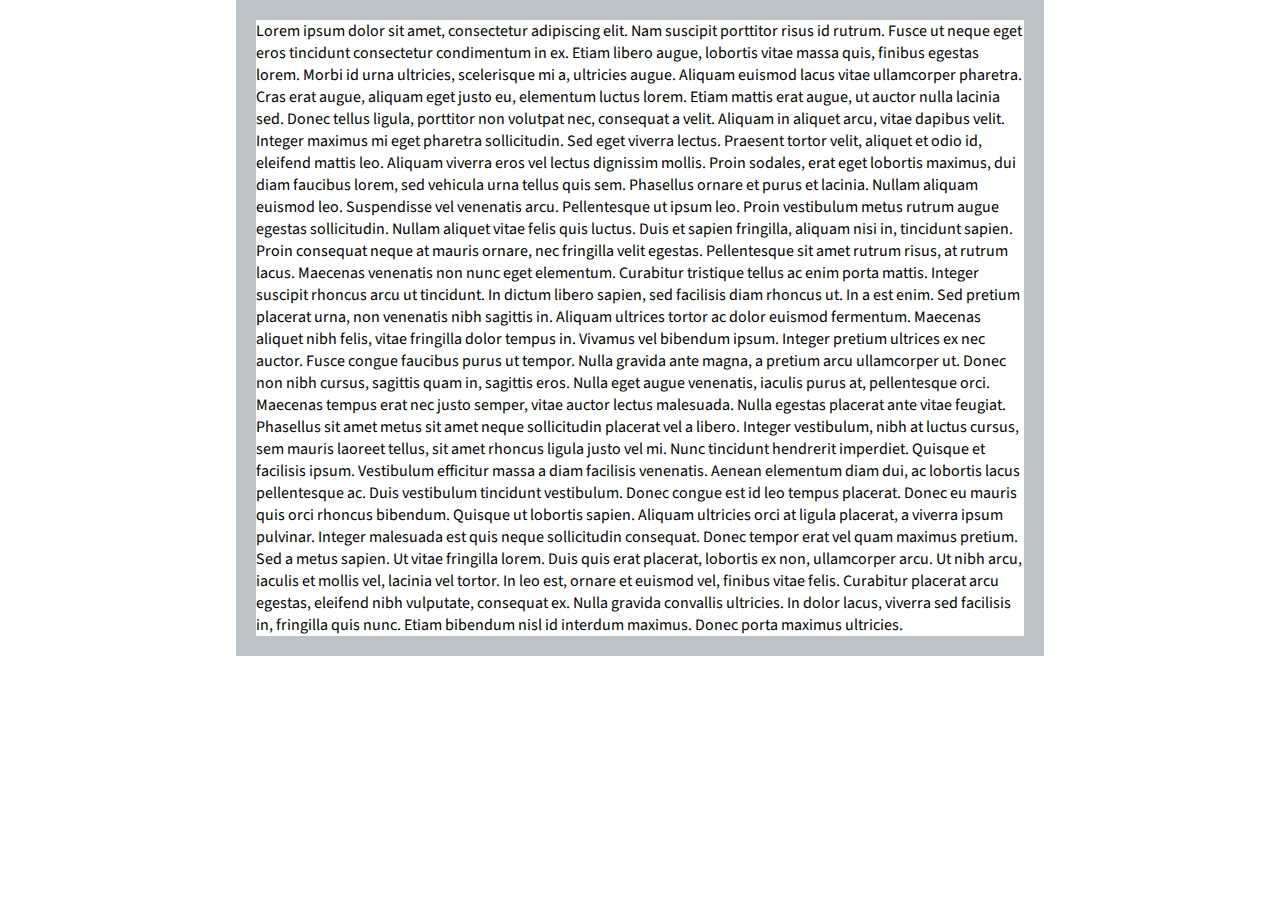
==== blog/index.html @ e720aae1 "Basic initial styling." ====
<!DOCTYPE html>
<html lang="en">

<head>

	<meta charset="utf-8">
	<meta http-equiv="X-UA-Compatible" content="IE=edge">
	<meta name="viewport" content="width=device-width, initial-scale=1">
	<!-- The above 3 meta tags *must* come first in the head; any other head content must come *after* these tags -->

	<title>Blog CSS Replication</title>

	<!-- CSS -->
	<link rel="stylesheet" type="text/css" href="style.css">

	<!-- Google Fonts -->
	<link href="https://fonts.googleapis.com/css?family=Source+Sans+Pro:400,600,700,900" rel="stylesheet">

</head>

<body>

<!-- Border -->
<!-- Date (all caps, letter-spacing) -->
<!-- h2: This is my first article -->
<!-- Three paragraphs of text. First paragraph has border left, gray. -->
<!-- <hr> (horizontal rule) between each post. Look up "hr styles." -->

Lorem ipsum dolor sit amet, consectetur adipiscing elit. Nam suscipit porttitor risus id rutrum. Fusce ut neque eget eros tincidunt consectetur condimentum in ex. Etiam libero augue, lobortis vitae massa quis, finibus egestas lorem. Morbi id urna ultricies, scelerisque mi a, ultricies augue. Aliquam euismod lacus vitae ullamcorper pharetra. Cras erat augue, aliquam eget justo eu, elementum luctus lorem. Etiam mattis erat augue, ut auctor nulla lacinia sed. Donec tellus ligula, porttitor non volutpat nec, consequat a velit. Aliquam in aliquet arcu, vitae dapibus velit. Integer maximus mi eget pharetra sollicitudin.

Sed eget viverra lectus. Praesent tortor velit, aliquet et odio id, eleifend mattis leo. Aliquam viverra eros vel lectus dignissim mollis. Proin sodales, erat eget lobortis maximus, dui diam faucibus lorem, sed vehicula urna tellus quis sem. Phasellus ornare et purus et lacinia. Nullam aliquam euismod leo. Suspendisse vel venenatis arcu. Pellentesque ut ipsum leo. Proin vestibulum metus rutrum augue egestas sollicitudin.

Nullam aliquet vitae felis quis luctus. Duis et sapien fringilla, aliquam nisi in, tincidunt sapien. Proin consequat neque at mauris ornare, nec fringilla velit egestas. Pellentesque sit amet rutrum risus, at rutrum lacus. Maecenas venenatis non nunc eget elementum. Curabitur tristique tellus ac enim porta mattis. Integer suscipit rhoncus arcu ut tincidunt. In dictum libero sapien, sed facilisis diam rhoncus ut. In a est enim.




Sed pretium placerat urna, non venenatis nibh sagittis in. Aliquam ultrices tortor ac dolor euismod fermentum. Maecenas aliquet nibh felis, vitae fringilla dolor tempus in. Vivamus vel bibendum ipsum. Integer pretium ultrices ex nec auctor. Fusce congue faucibus purus ut tempor. Nulla gravida ante magna, a pretium arcu ullamcorper ut. Donec non nibh cursus, sagittis quam in, sagittis eros. Nulla eget augue venenatis, iaculis purus at, pellentesque orci. Maecenas tempus erat nec justo semper, vitae auctor lectus malesuada. Nulla egestas placerat ante vitae feugiat. Phasellus sit amet metus sit amet neque sollicitudin placerat vel a libero. Integer vestibulum, nibh at luctus cursus, sem mauris laoreet tellus, sit amet rhoncus ligula justo vel mi.

Nunc tincidunt hendrerit imperdiet. Quisque et facilisis ipsum. Vestibulum efficitur massa a diam facilisis venenatis. Aenean elementum diam dui, ac lobortis lacus pellentesque ac. Duis vestibulum tincidunt vestibulum. Donec congue est id leo tempus placerat. Donec eu mauris quis orci rhoncus bibendum. Quisque ut lobortis sapien. Aliquam ultricies orci at ligula placerat, a viverra ipsum pulvinar. Integer malesuada est quis neque sollicitudin consequat.

Donec tempor erat vel quam maximus pretium. Sed a metus sapien. Ut vitae fringilla lorem. Duis quis erat placerat, lobortis ex non, ullamcorper arcu. Ut nibh arcu, iaculis et mollis vel, lacinia vel tortor. In leo est, ornare et euismod vel, finibus vitae felis. Curabitur placerat arcu egestas, eleifend nibh vulputate, consequat ex. Nulla gravida convallis ultricies. In dolor lacus, viverra sed facilisis in, fringilla quis nunc. Etiam bibendum nisl id interdum maximus. Donec porta maximus ultricies.


</body>
</html>
---- blog/style.css ----
body {
	width: 60%;
	margin: 0 auto;
	font-family: 'Source Sans Pro', sans-serif;
	border: 20px solid #bdc3c7;
}

.date { color: #3498db; }

h2 { color: #2c3350; }
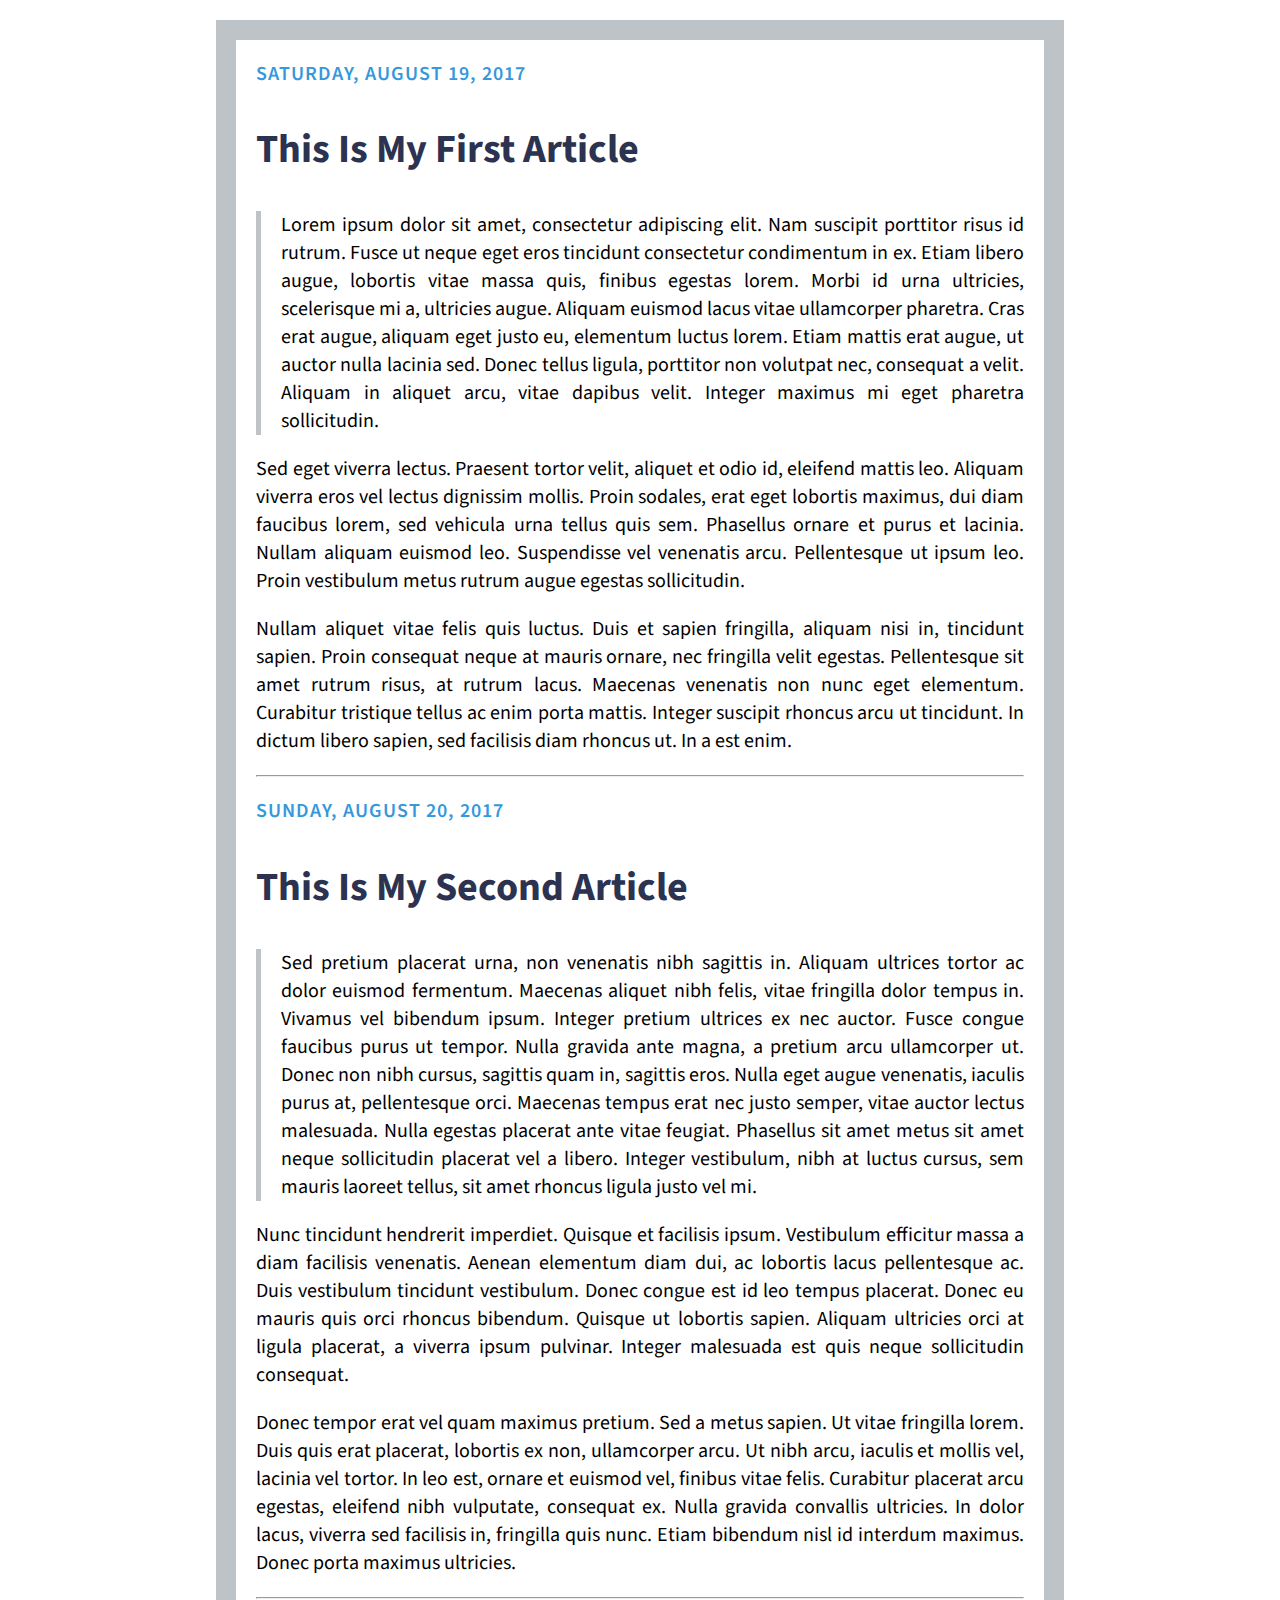
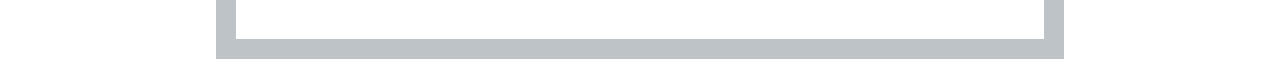
==== commit f97456ba: "Finished." ====
--- a/blog/index.html
+++ b/blog/index.html
@@ -20,26 +20,35 @@
 
 <body>
 
-<!-- Border -->
+
 <!-- Date (all caps, letter-spacing) -->
 <!-- h2: This is my first article -->
-<!-- Three paragraphs of text. First paragraph has border left, gray. -->
+<!-- First paragraph has border left, gray. -->
 <!-- <hr> (horizontal rule) between each post. Look up "hr styles." -->
 
-Lorem ipsum dolor sit amet, consectetur adipiscing elit. Nam suscipit porttitor risus id rutrum. Fusce ut neque eget eros tincidunt consectetur condimentum in ex. Etiam libero augue, lobortis vitae massa quis, finibus egestas lorem. Morbi id urna ultricies, scelerisque mi a, ultricies augue. Aliquam euismod lacus vitae ullamcorper pharetra. Cras erat augue, aliquam eget justo eu, elementum luctus lorem. Etiam mattis erat augue, ut auctor nulla lacinia sed. Donec tellus ligula, porttitor non volutpat nec, consequat a velit. Aliquam in aliquet arcu, vitae dapibus velit. Integer maximus mi eget pharetra sollicitudin.
+<div class="date">Saturday, August 19, 2017</div>
 
-Sed eget viverra lectus. Praesent tortor velit, aliquet et odio id, eleifend mattis leo. Aliquam viverra eros vel lectus dignissim mollis. Proin sodales, erat eget lobortis maximus, dui diam faucibus lorem, sed vehicula urna tellus quis sem. Phasellus ornare et purus et lacinia. Nullam aliquam euismod leo. Suspendisse vel venenatis arcu. Pellentesque ut ipsum leo. Proin vestibulum metus rutrum augue egestas sollicitudin.
+<h2>This is my first article</h2>
 
-Nullam aliquet vitae felis quis luctus. Duis et sapien fringilla, aliquam nisi in, tincidunt sapien. Proin consequat neque at mauris ornare, nec fringilla velit egestas. Pellentesque sit amet rutrum risus, at rutrum lacus. Maecenas venenatis non nunc eget elementum. Curabitur tristique tellus ac enim porta mattis. Integer suscipit rhoncus arcu ut tincidunt. In dictum libero sapien, sed facilisis diam rhoncus ut. In a est enim.
+<p>Lorem ipsum dolor sit amet, consectetur adipiscing elit. Nam suscipit porttitor risus id rutrum. Fusce ut neque eget eros tincidunt consectetur condimentum in ex. Etiam libero augue, lobortis vitae massa quis, finibus egestas lorem. Morbi id urna ultricies, scelerisque mi a, ultricies augue. Aliquam euismod lacus vitae ullamcorper pharetra. Cras erat augue, aliquam eget justo eu, elementum luctus lorem. Etiam mattis erat augue, ut auctor nulla lacinia sed. Donec tellus ligula, porttitor non volutpat nec, consequat a velit. Aliquam in aliquet arcu, vitae dapibus velit. Integer maximus mi eget pharetra sollicitudin.</p>
 
+<p>Sed eget viverra lectus. Praesent tortor velit, aliquet et odio id, eleifend mattis leo. Aliquam viverra eros vel lectus dignissim mollis. Proin sodales, erat eget lobortis maximus, dui diam faucibus lorem, sed vehicula urna tellus quis sem. Phasellus ornare et purus et lacinia. Nullam aliquam euismod leo. Suspendisse vel venenatis arcu. Pellentesque ut ipsum leo. Proin vestibulum metus rutrum augue egestas sollicitudin.</p>
 
+<p>Nullam aliquet vitae felis quis luctus. Duis et sapien fringilla, aliquam nisi in, tincidunt sapien. Proin consequat neque at mauris ornare, nec fringilla velit egestas. Pellentesque sit amet rutrum risus, at rutrum lacus. Maecenas venenatis non nunc eget elementum. Curabitur tristique tellus ac enim porta mattis. Integer suscipit rhoncus arcu ut tincidunt. In dictum libero sapien, sed facilisis diam rhoncus ut. In a est enim.</p>
 
+<hr>
 
-Sed pretium placerat urna, non venenatis nibh sagittis in. Aliquam ultrices tortor ac dolor euismod fermentum. Maecenas aliquet nibh felis, vitae fringilla dolor tempus in. Vivamus vel bibendum ipsum. Integer pretium ultrices ex nec auctor. Fusce congue faucibus purus ut tempor. Nulla gravida ante magna, a pretium arcu ullamcorper ut. Donec non nibh cursus, sagittis quam in, sagittis eros. Nulla eget augue venenatis, iaculis purus at, pellentesque orci. Maecenas tempus erat nec justo semper, vitae auctor lectus malesuada. Nulla egestas placerat ante vitae feugiat. Phasellus sit amet metus sit amet neque sollicitudin placerat vel a libero. Integer vestibulum, nibh at luctus cursus, sem mauris laoreet tellus, sit amet rhoncus ligula justo vel mi.
+<div class="date">Sunday, August 20, 2017</div>
 
-Nunc tincidunt hendrerit imperdiet. Quisque et facilisis ipsum. Vestibulum efficitur massa a diam facilisis venenatis. Aenean elementum diam dui, ac lobortis lacus pellentesque ac. Duis vestibulum tincidunt vestibulum. Donec congue est id leo tempus placerat. Donec eu mauris quis orci rhoncus bibendum. Quisque ut lobortis sapien. Aliquam ultricies orci at ligula placerat, a viverra ipsum pulvinar. Integer malesuada est quis neque sollicitudin consequat.
+<h2>This is my second article</h2>
 
-Donec tempor erat vel quam maximus pretium. Sed a metus sapien. Ut vitae fringilla lorem. Duis quis erat placerat, lobortis ex non, ullamcorper arcu. Ut nibh arcu, iaculis et mollis vel, lacinia vel tortor. In leo est, ornare et euismod vel, finibus vitae felis. Curabitur placerat arcu egestas, eleifend nibh vulputate, consequat ex. Nulla gravida convallis ultricies. In dolor lacus, viverra sed facilisis in, fringilla quis nunc. Etiam bibendum nisl id interdum maximus. Donec porta maximus ultricies.
+<p>Sed pretium placerat urna, non venenatis nibh sagittis in. Aliquam ultrices tortor ac dolor euismod fermentum. Maecenas aliquet nibh felis, vitae fringilla dolor tempus in. Vivamus vel bibendum ipsum. Integer pretium ultrices ex nec auctor. Fusce congue faucibus purus ut tempor. Nulla gravida ante magna, a pretium arcu ullamcorper ut. Donec non nibh cursus, sagittis quam in, sagittis eros. Nulla eget augue venenatis, iaculis purus at, pellentesque orci. Maecenas tempus erat nec justo semper, vitae auctor lectus malesuada. Nulla egestas placerat ante vitae feugiat. Phasellus sit amet metus sit amet neque sollicitudin placerat vel a libero. Integer vestibulum, nibh at luctus cursus, sem mauris laoreet tellus, sit amet rhoncus ligula justo vel mi.</p>
+
+<p>Nunc tincidunt hendrerit imperdiet. Quisque et facilisis ipsum. Vestibulum efficitur massa a diam facilisis venenatis. Aenean elementum diam dui, ac lobortis lacus pellentesque ac. Duis vestibulum tincidunt vestibulum. Donec congue est id leo tempus placerat. Donec eu mauris quis orci rhoncus bibendum. Quisque ut lobortis sapien. Aliquam ultricies orci at ligula placerat, a viverra ipsum pulvinar. Integer malesuada est quis neque sollicitudin consequat.</p>
+
+<p>Donec tempor erat vel quam maximus pretium. Sed a metus sapien. Ut vitae fringilla lorem. Duis quis erat placerat, lobortis ex non, ullamcorper arcu. Ut nibh arcu, iaculis et mollis vel, lacinia vel tortor. In leo est, ornare et euismod vel, finibus vitae felis. Curabitur placerat arcu egestas, eleifend nibh vulputate, consequat ex. Nulla gravida convallis ultricies. In dolor lacus, viverra sed facilisis in, fringilla quis nunc. Etiam bibendum nisl id interdum maximus. Donec porta maximus ultricies.</p>
+
+<hr>
 
 
 </body>
--- a/blog/style.css
+++ b/blog/style.css
@@ -1,10 +1,34 @@
 body {
 	width: 60%;
-	margin: 0 auto;
+	margin: 20px auto;
 	font-family: 'Source Sans Pro', sans-serif;
 	border: 20px solid #bdc3c7;
+	font-size: 20px;
+	padding: 20px;
 }
 
-.date { color: #3498db; }
+.date {
+	color: #3498db;
+	text-transform: uppercase;
+	letter-spacing: 1px;
+	font-weight: 600;
+}
 
-h2 { color: #2c3350; }+h2 {
+	color: #2c3350;
+	text-transform: capitalize;
+	font-size: 200%;
+}
+
+p {
+	text-align: justify;
+}
+
+h2 + p {
+	border-left: 5px solid #bdc3c7;
+	padding-left: 20px;
+}
+
+hr {
+	margin-bottom: 20px;
+}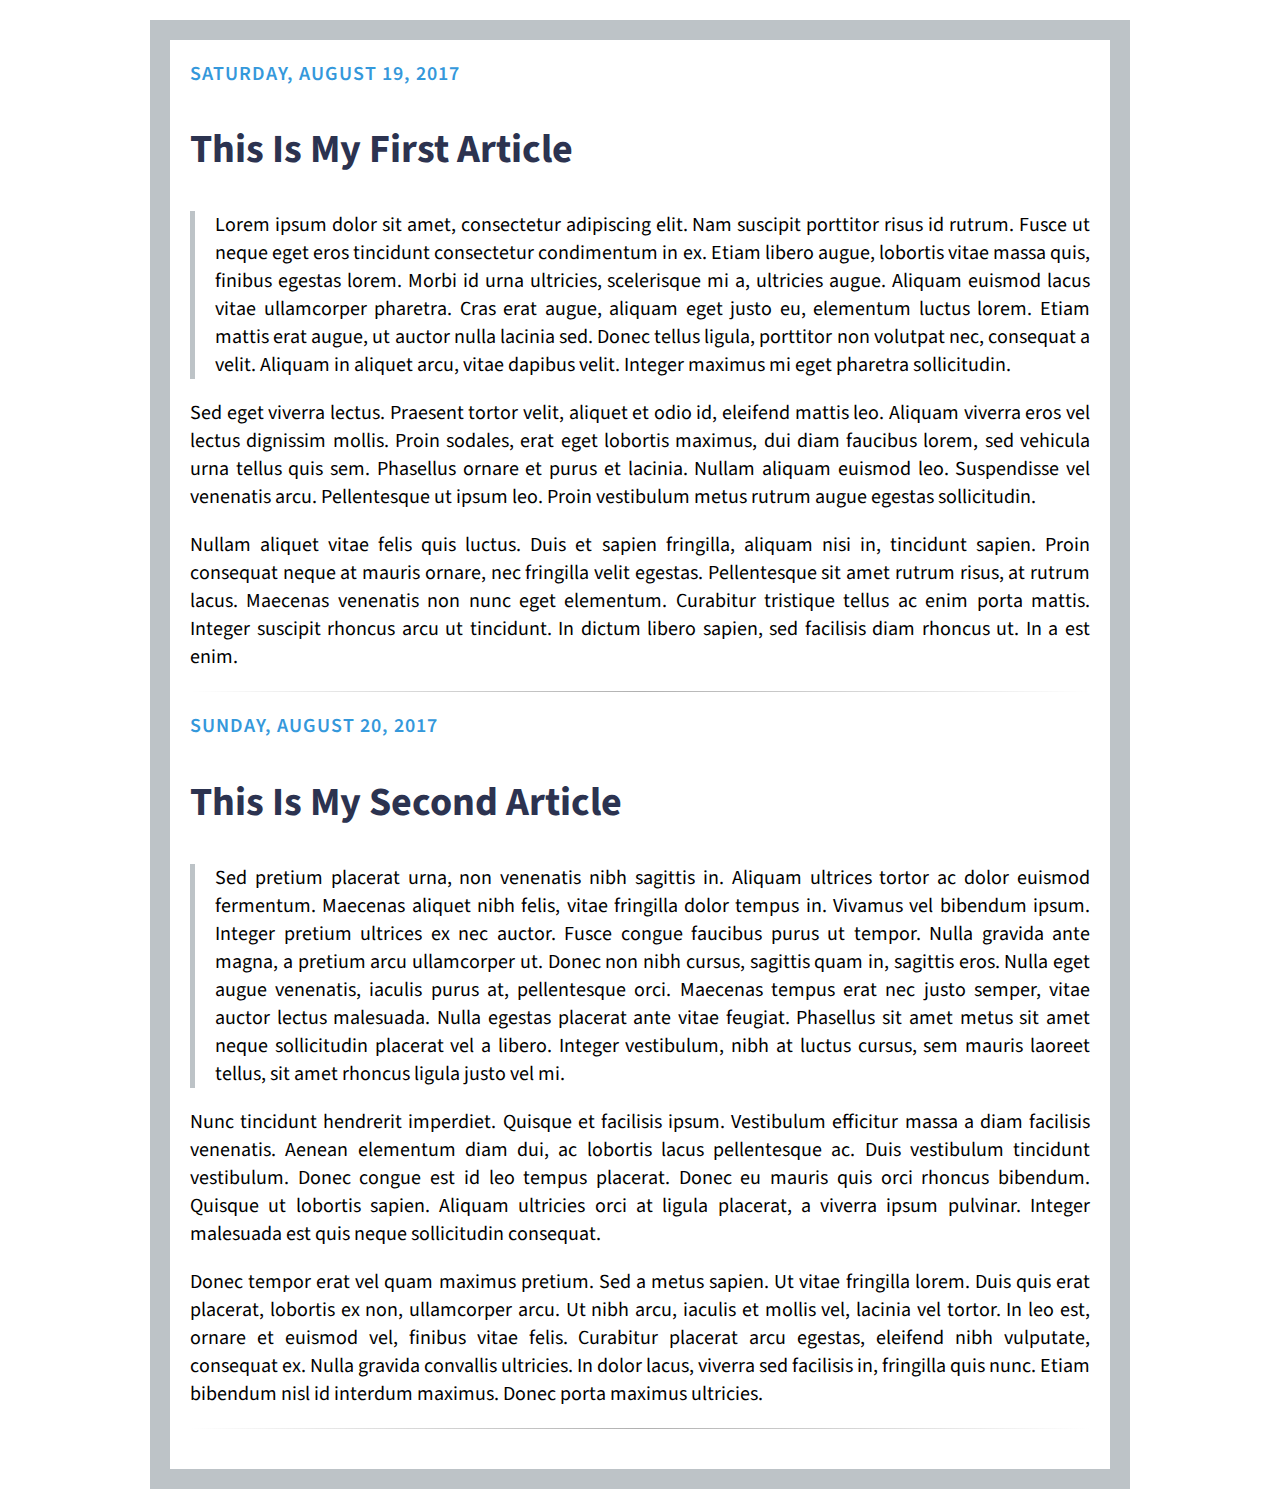
==== commit 5be65439: "Stylized hr." ====
--- a/blog/index.html
+++ b/blog/index.html
@@ -14,42 +14,43 @@
 	<link rel="stylesheet" type="text/css" href="style.css">
 
 	<!-- Google Fonts -->
-	<link href="https://fonts.googleapis.com/css?family=Source+Sans+Pro:400,600,700,900" rel="stylesheet">
+	<link href="https://fonts.googleapis.com/css?family=Source+Sans+Pro:400,600" rel="stylesheet">
 
 </head>
 
 <body>
 
+	<div class="post">
 
-<!-- Date (all caps, letter-spacing) -->
-<!-- h2: This is my first article -->
-<!-- First paragraph has border left, gray. -->
-<!-- <hr> (horizontal rule) between each post. Look up "hr styles." -->
+		<div class="date">Saturday, August 19, 2017</div>
 
-<div class="date">Saturday, August 19, 2017</div>
+		<h2>This is my first article</h2>
 
-<h2>This is my first article</h2>
+		<p>Lorem ipsum dolor sit amet, consectetur adipiscing elit. Nam suscipit porttitor risus id rutrum. Fusce ut neque eget eros tincidunt consectetur condimentum in ex. Etiam libero augue, lobortis vitae massa quis, finibus egestas lorem. Morbi id urna ultricies, scelerisque mi a, ultricies augue. Aliquam euismod lacus vitae ullamcorper pharetra. Cras erat augue, aliquam eget justo eu, elementum luctus lorem. Etiam mattis erat augue, ut auctor nulla lacinia sed. Donec tellus ligula, porttitor non volutpat nec, consequat a velit. Aliquam in aliquet arcu, vitae dapibus velit. Integer maximus mi eget pharetra sollicitudin.</p>
 
-<p>Lorem ipsum dolor sit amet, consectetur adipiscing elit. Nam suscipit porttitor risus id rutrum. Fusce ut neque eget eros tincidunt consectetur condimentum in ex. Etiam libero augue, lobortis vitae massa quis, finibus egestas lorem. Morbi id urna ultricies, scelerisque mi a, ultricies augue. Aliquam euismod lacus vitae ullamcorper pharetra. Cras erat augue, aliquam eget justo eu, elementum luctus lorem. Etiam mattis erat augue, ut auctor nulla lacinia sed. Donec tellus ligula, porttitor non volutpat nec, consequat a velit. Aliquam in aliquet arcu, vitae dapibus velit. Integer maximus mi eget pharetra sollicitudin.</p>
+		<p>Sed eget viverra lectus. Praesent tortor velit, aliquet et odio id, eleifend mattis leo. Aliquam viverra eros vel lectus dignissim mollis. Proin sodales, erat eget lobortis maximus, dui diam faucibus lorem, sed vehicula urna tellus quis sem. Phasellus ornare et purus et lacinia. Nullam aliquam euismod leo. Suspendisse vel venenatis arcu. Pellentesque ut ipsum leo. Proin vestibulum metus rutrum augue egestas sollicitudin.</p>
 
-<p>Sed eget viverra lectus. Praesent tortor velit, aliquet et odio id, eleifend mattis leo. Aliquam viverra eros vel lectus dignissim mollis. Proin sodales, erat eget lobortis maximus, dui diam faucibus lorem, sed vehicula urna tellus quis sem. Phasellus ornare et purus et lacinia. Nullam aliquam euismod leo. Suspendisse vel venenatis arcu. Pellentesque ut ipsum leo. Proin vestibulum metus rutrum augue egestas sollicitudin.</p>
+		<p>Nullam aliquet vitae felis quis luctus. Duis et sapien fringilla, aliquam nisi in, tincidunt sapien. Proin consequat neque at mauris ornare, nec fringilla velit egestas. Pellentesque sit amet rutrum risus, at rutrum lacus. Maecenas venenatis non nunc eget elementum. Curabitur tristique tellus ac enim porta mattis. Integer suscipit rhoncus arcu ut tincidunt. In dictum libero sapien, sed facilisis diam rhoncus ut. In a est enim.</p>
 
-<p>Nullam aliquet vitae felis quis luctus. Duis et sapien fringilla, aliquam nisi in, tincidunt sapien. Proin consequat neque at mauris ornare, nec fringilla velit egestas. Pellentesque sit amet rutrum risus, at rutrum lacus. Maecenas venenatis non nunc eget elementum. Curabitur tristique tellus ac enim porta mattis. Integer suscipit rhoncus arcu ut tincidunt. In dictum libero sapien, sed facilisis diam rhoncus ut. In a est enim.</p>
+		<hr>
 
-<hr>
+	</div>
 
-<div class="date">Sunday, August 20, 2017</div>
+	<div class="post">
 
-<h2>This is my second article</h2>
+		<div class="date">Sunday, August 20, 2017</div>
 
-<p>Sed pretium placerat urna, non venenatis nibh sagittis in. Aliquam ultrices tortor ac dolor euismod fermentum. Maecenas aliquet nibh felis, vitae fringilla dolor tempus in. Vivamus vel bibendum ipsum. Integer pretium ultrices ex nec auctor. Fusce congue faucibus purus ut tempor. Nulla gravida ante magna, a pretium arcu ullamcorper ut. Donec non nibh cursus, sagittis quam in, sagittis eros. Nulla eget augue venenatis, iaculis purus at, pellentesque orci. Maecenas tempus erat nec justo semper, vitae auctor lectus malesuada. Nulla egestas placerat ante vitae feugiat. Phasellus sit amet metus sit amet neque sollicitudin placerat vel a libero. Integer vestibulum, nibh at luctus cursus, sem mauris laoreet tellus, sit amet rhoncus ligula justo vel mi.</p>
+		<h2>This is my second article</h2>
 
-<p>Nunc tincidunt hendrerit imperdiet. Quisque et facilisis ipsum. Vestibulum efficitur massa a diam facilisis venenatis. Aenean elementum diam dui, ac lobortis lacus pellentesque ac. Duis vestibulum tincidunt vestibulum. Donec congue est id leo tempus placerat. Donec eu mauris quis orci rhoncus bibendum. Quisque ut lobortis sapien. Aliquam ultricies orci at ligula placerat, a viverra ipsum pulvinar. Integer malesuada est quis neque sollicitudin consequat.</p>
+		<p>Sed pretium placerat urna, non venenatis nibh sagittis in. Aliquam ultrices tortor ac dolor euismod fermentum. Maecenas aliquet nibh felis, vitae fringilla dolor tempus in. Vivamus vel bibendum ipsum. Integer pretium ultrices ex nec auctor. Fusce congue faucibus purus ut tempor. Nulla gravida ante magna, a pretium arcu ullamcorper ut. Donec non nibh cursus, sagittis quam in, sagittis eros. Nulla eget augue venenatis, iaculis purus at, pellentesque orci. Maecenas tempus erat nec justo semper, vitae auctor lectus malesuada. Nulla egestas placerat ante vitae feugiat. Phasellus sit amet metus sit amet neque sollicitudin placerat vel a libero. Integer vestibulum, nibh at luctus cursus, sem mauris laoreet tellus, sit amet rhoncus ligula justo vel mi.</p>
 
-<p>Donec tempor erat vel quam maximus pretium. Sed a metus sapien. Ut vitae fringilla lorem. Duis quis erat placerat, lobortis ex non, ullamcorper arcu. Ut nibh arcu, iaculis et mollis vel, lacinia vel tortor. In leo est, ornare et euismod vel, finibus vitae felis. Curabitur placerat arcu egestas, eleifend nibh vulputate, consequat ex. Nulla gravida convallis ultricies. In dolor lacus, viverra sed facilisis in, fringilla quis nunc. Etiam bibendum nisl id interdum maximus. Donec porta maximus ultricies.</p>
+		<p>Nunc tincidunt hendrerit imperdiet. Quisque et facilisis ipsum. Vestibulum efficitur massa a diam facilisis venenatis. Aenean elementum diam dui, ac lobortis lacus pellentesque ac. Duis vestibulum tincidunt vestibulum. Donec congue est id leo tempus placerat. Donec eu mauris quis orci rhoncus bibendum. Quisque ut lobortis sapien. Aliquam ultricies orci at ligula placerat, a viverra ipsum pulvinar. Integer malesuada est quis neque sollicitudin consequat.</p>
 
-<hr>
+		<p>Donec tempor erat vel quam maximus pretium. Sed a metus sapien. Ut vitae fringilla lorem. Duis quis erat placerat, lobortis ex non, ullamcorper arcu. Ut nibh arcu, iaculis et mollis vel, lacinia vel tortor. In leo est, ornare et euismod vel, finibus vitae felis. Curabitur placerat arcu egestas, eleifend nibh vulputate, consequat ex. Nulla gravida convallis ultricies. In dolor lacus, viverra sed facilisis in, fringilla quis nunc. Etiam bibendum nisl id interdum maximus. Donec porta maximus ultricies.</p>
 
+		<hr>
+
+	</div>
 
 </body>
 </html>--- a/blog/style.css
+++ b/blog/style.css
@@ -1,5 +1,6 @@
 body {
-	width: 60%;
+	width: 80%;
+	max-width: 900px;
 	margin: 20px auto;
 	font-family: 'Source Sans Pro', sans-serif;
 	border: 20px solid #bdc3c7;
@@ -31,4 +32,7 @@
 
 hr {
 	margin-bottom: 20px;
+	border: 0;
+	height: 1px;
+	background-image: linear-gradient(to right, rgba(150, 150, 150, 0), rgba(150, 150, 150, 0.75), rgba(150, 150, 150, 0));
 }